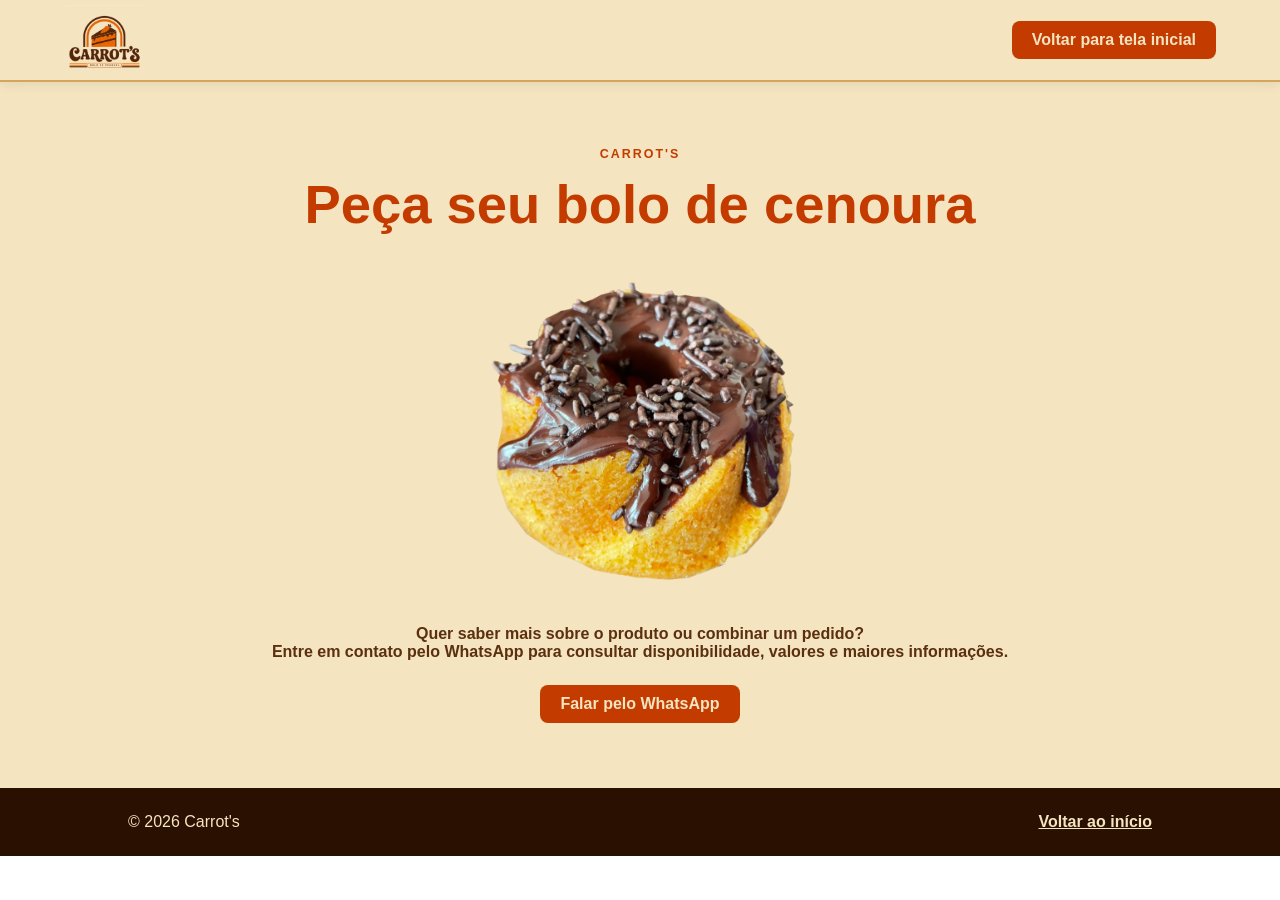
==== PI/pages/compra.html @ 6d579331 "ultima entrega" ====
<!DOCTYPE html>
<html lang="pt-BR">

<head>
    <meta charset="UTF-8" />
    <link rel="shortcut icon" href="../imagem/Logo.png" type="image/x-icon">
    <meta name="viewport" content="width=device-width, initial-scale=1.0" />
    <title>Como comprar | Carrot's</title>
    <link rel="stylesheet" href="../css/style.css">
</head>

<body>

    <header>
        <nav class="navbar">
            <figure>
                <a href="index.html">
                    <img src="../imagem/Logo.png" alt="Logo da Carrot's">
                </a>
            </figure>
            <a class="btn btn-voltar" href="index.html">Voltar para tela inicial</a>
        </nav>
    </header>

    <main class="pagina-compra">
        <div class="compra-conteudo">
            <p class="etiqueta">Carrot's</p>
            <h1>Peça seu bolo de cenoura</h1>

            <img class="imagem-compra" src="../imagem/bolo-cenoura.png" alt="Bolo de cenoura com cobertura de chocolate">

            <p class="texto-compra">
                Quer saber mais sobre o produto ou combinar um pedido? <br>
                Entre em contato pelo WhatsApp para consultar disponibilidade, valores e maiores informações.
            </p>

            <a class="btn btn-default" href="https://wa.me/5511999999999" target="_blank" rel="noopener noreferrer">Falar pelo WhatsApp</a>
        </div>
    </main>

    <footer class="rodape">
        <p>© 2026 Carrot's</p>
        <a href="index.html">Voltar ao início</a>
    </footer>

    <script src="../js/script.js"></script>
</body>

</html>
---- PI/css/style.css ----
@import url('variables.css');
@import url('navbar.css');
@import url('carrossel.css');
@import url('formularios.css');
@import url('bolo.css');

* {
    margin: 0;
    padding: 0;
    box-sizing: border-box;
    font-family: 'Poppins', sans-serif;
}

html {
    scroll-behavior: smooth;
    scroll-padding-top: 95px;
}

@property --a {
    syntax: '<angle>';
    inherits: true;
    initial-value: 0deg;
}

@property --p {
    syntax: '<percentage>';
    inherits: true;
    initial-value: 0%;
}

@property --c1 {
    syntax: '<color>';
    inherits: true;
    initial-value: #000;
}

@property --c2 {
    syntax: '<color>';
    inherits: true;
    initial-value: #000;
}

.imagem-menu {
    display: flex;
    justify-content: center;

    figure {
        width: clamp(200px, 50%, 300px);
        display: flex;
        justify-content: center;
        align-items: center;

        img {
            width: 100%;
            height: 100%;
        }
    }
}

.teste {
    display: flex;
    flex-direction: column;
    align-items: center;
    width: 100%;

    .teste2 {
        position: relative;
        bottom: -100px;
        display: flex;
        flex-direction: column;
        align-items: center;
        width: 100%;
    }

    background-image: url("https://www.transparenttextures.com/patterns/food.png");
    background-color: var(--color-2);
    /*--s: 80px;
    --_g: #0000, var(--c1) 2deg calc(var(--a) - 2deg),#0000 var(--a);
    background:
        conic-gradient(from calc(-45deg  - var(--a)/2) at top    var(--p) left  var(--p),var(--_g)),
        conic-gradient(from calc(-45deg  - var(--a)/2) at top    var(--p) left  var(--p),var(--_g)),
        conic-gradient(from calc( 45deg  - var(--a)/2) at top    var(--p) right var(--p),var(--_g)),
        conic-gradient(from calc( 45deg  - var(--a)/2) at top    var(--p) right var(--p),var(--_g)),
        conic-gradient(from calc(-135deg - var(--a)/2) at bottom var(--p) left  var(--p),var(--_g)),
        conic-gradient(from calc(-135deg - var(--a)/2) at bottom var(--p) left  var(--p),var(--_g)),
        conic-gradient(from calc( 135deg - var(--a)/2) at bottom var(--p) right var(--p),var(--_g)),
        conic-gradient(from calc( 135deg - var(--a)/2) at bottom var(--p) right var(--p),var(--_g))
        var(--c2);
    background-size: calc(2*var(--s)) calc(2*var(--s));
    animation: m 2s infinite alternate linear; */
}

@keyframes m {
    0%, 15% {
        --a: 135deg;
        --p: 20%;
        --c1: #3B8183;
        --c2: #FAD089;
        background-position: 0 0, var(--s) var(--s);
    }

    45%, 50% {
        --a: 90deg;
        --p: 25%;
        --c1: #3B8183;
        --c2: #FAD089;
        background-position: 0 0, var(--s) var(--s);
    }

    50.01%, 55% {
        --a: 90deg;
        --p: 25%;
        --c2: #3B8183;
        --c1: #FAD089;
        background-position: var(--s) 0, 0 var(--s);
    }

    85%, 100% {
        --a: 135deg;
        --p: 20%;
        --c2: #3B8183;
        --c1: #FAD089;
        background-position: var(--s) 0, 0 var(--s);
    }
}

.btn {
    padding: 10px 20px;
    border: none;
    border-radius: 8px;
    cursor: pointer;
    font-size: 1rem;
    font-weight: 600;
    background-color: transparent;
    transition: background-color 0.3s ease-in-out;
}

.btn-mobile {
    font-size: 1.5rem;
}

.btn-default {
    background-color: var(--color-6);
    color: var(--color-10);
    text-decoration: none;

    &:hover {
        background-color: var(--color-5);
    }
}

#Menu {
    background-color: var(--color-10);
    display: flex;
    flex-direction: column;
    gap: 40px;
    align-items: center;
    width: 90%;
    min-height: calc(65vh - 96px);
    padding: 32px 4%;
    padding-top: calc(0px, 5vw, 32px);
    border-radius: 8px;

    h1 {
        color: var(--color-1);
        text-align: center;
        font-size: clamp(3rem, 5vw, 4,3rem);
        text-transform: uppercase;
        line-height: 1.2;
        max-width: 100%;

        span {
            color: var(--color-6);
        }
    }

    p {
        color: var(--color-1);
        text-align: center;
        font-size: 1.25rem;
        font-weight: 500;
        max-width: 1000px;
    }
}

#svg {
    width: 100%;
}

.svg-geral {
    position: relative;
    bottom: -4px;
    width: 100%;
    height: 100px;

    path {
        fill: var(--color-6);
    }
}

/* ================================= */
/* CONTAINER SOBRE */
/* ================================= */

#Sobre {
    width: 100%;
    padding: 80px 10% 40px;
    background-color: var(--color-6);
}

.sobre-container {
    max-width: 1100px;
    margin: 0 auto;
    display: flex;
    flex-direction: column;
    gap: 44px;
    padding: 56px 50px;
    background-color: var(--color-10);
    border: 2px solid var(--color-8);
    border-radius: 24px;
    box-shadow: 0 12px 28px rgba(58, 26, 0, 0.35);
}

/* ================================= */
/* CABEÇALHO E HISTÓRIA */
/* ================================= */

.sobre-texto {
    max-width: 860px;
    margin: 0 auto;
    text-align: center;
}

.sobre-texto h2 {
    color: var(--color-1);
    font-size: clamp(2rem, 4vw, 2.7rem);
    line-height: 1.2;
    margin-bottom: 20px;
}

.sobre-texto h2 span {
    color: var(--color-6);
}

.sobre-texto p {
    color: var(--color-3);
    font-size: 1.05rem;
    font-weight: 500;
    line-height: 1.8;
}

/* ================================= */
/* CARDS: MISSÃO, VISÃO E VALORES */
/* ================================= */

.sobre-info {
    display: grid;
    grid-template-columns: repeat(3, 1fr);
    gap: 24px;
    align-items: stretch;
}

.titles {
    display: flex;
    flex-direction: column;
    justify-content: flex-start;
    padding: 32px 26px;
    background-color: var(--color-11);
    border: 1px solid var(--color-8);
    border-top: 6px solid var(--color-6);
    border-radius: 14px;
    box-shadow: 0 6px 16px rgba(58, 26, 0, 0.12);
    transition: transform 0.3s ease, border-top-color 0.3s ease, box-shadow 0.3s ease;
}

.titles:hover {
    transform: translateY(-6px);
    border-top-color: var(--color-5);
    box-shadow: 0 10px 22px rgba(58, 26, 0, 0.2);
}

.titles h3 {
    width: 100%;
    text-align: center;
    color: var(--color-6);
    font-size: 1.4rem;
    margin-bottom: 14px;
}

.titles p {
    width: 100%;
    text-align: justify;
    text-align-last: left;
    color: var(--color-3);
    font-size: 0.96rem;
    font-weight: 500;
    line-height: 1.65;
    margin: 0;
}

/* ================================= */
/* RESPONSIVIDADE SOBRE */
/* ================================= */

@media (max-width: 950px) {
    #Sobre {
        padding: 60px 6% 35px;
    }

    .sobre-container {
        padding: 40px 28px;
        gap: 32px;
    }

    .sobre-info {
        grid-template-columns: 1fr;
        gap: 20px;
    }

    .titles:hover {
        transform: translateX(6px);
    }
}

/* ================================= */
/* RODAPÉ */
/* ================================= */

.rodape {
    display: flex;
    justify-content: space-between;
    align-items: center;
    gap: 20px;
    padding: 25px 10%;
    background-color: var(--color-1);
    color: var(--color-10);
}

.rodape p {
    color: var(--color-10);
}

.rodape a {
    color: var(--color-10);
    font-weight: 700;
    transition: color 0.3s ease-in-out;
}

.rodape a:hover {
    color: var(--color-5);
}

@media (max-width: 768px) {
    .rodape {
        flex-direction: column;
        text-align: center;
        padding: 25px 6%;
    }
}

/* ================================= */
/* PÁGINA DE COMPRA */
/* ================================= */

.btn-voltar {
    background-color: var(--color-6);
    color: var(--color-10);
    text-decoration: none;

    &:hover {
        background-color: var(--color-5);
    }
}

.pagina-compra {
    min-height: 70vh;
    padding: 65px 24px;
    background-color: var(--color-10);
    text-align: center;
}

.compra-conteudo {
    max-width: 760px;
    margin: 0 auto;
}

.pagina-compra .etiqueta {
    color: var(--color-6);
}

.pagina-compra h1 {
    color: var(--color-6);
    font-size: clamp(2rem, 5vw, 3.4rem);
    margin: 12px 0;
}

.imagem-compra {
    display: block;
    width: min(100%, 360px);
    max-height: 380px;
    object-fit: contain;
    margin: 25px auto;
}

.texto-compra {
    color: var(--color-3);
    font-weight: 600;
    margin: 16px 0 24px;
}

.pagina-compra .btn-default {
    display: inline-block;
}

@media (max-width: 768px) {
    html {
        scroll-padding-top: 80px;
    }

    .integrantes h2 {
        font-size: 2rem;
        text-align: center;
    }

    .integrantes .slides {
        width: 100%;
    }
}

@media (max-width: 480px) {
    #Sobre {
        padding: 45px 5% 30px;
    }

    .sobre-container {
        padding: 28px 18px;
        gap: 26px;
        border-radius: 18px;
    }

    .sobre-texto p {
        font-size: 1rem;
    }

    .titles {
        padding: 24px 20px;
    }

    .titles h3 {
        font-size: 1.25rem;
    }

    .integrantes h2 {
        font-size: 1.7rem;
    }

    .integrantes .slide {
        width: 220px;
    }

    .secao {
        padding: 40px 5%;
    }

    .formulario {
        padding: 16px;
    }

    .link-contato {
        width: 100%;
        justify-content: center;
    }

    .localizacao iframe {
        height: 260px;
    }

    .pagina-compra {
        padding: 40px 16px;
    }

    .btn-voltar {
        padding: 8px 12px;
        font-size: 0.85rem;
        text-align: center;
    }
}
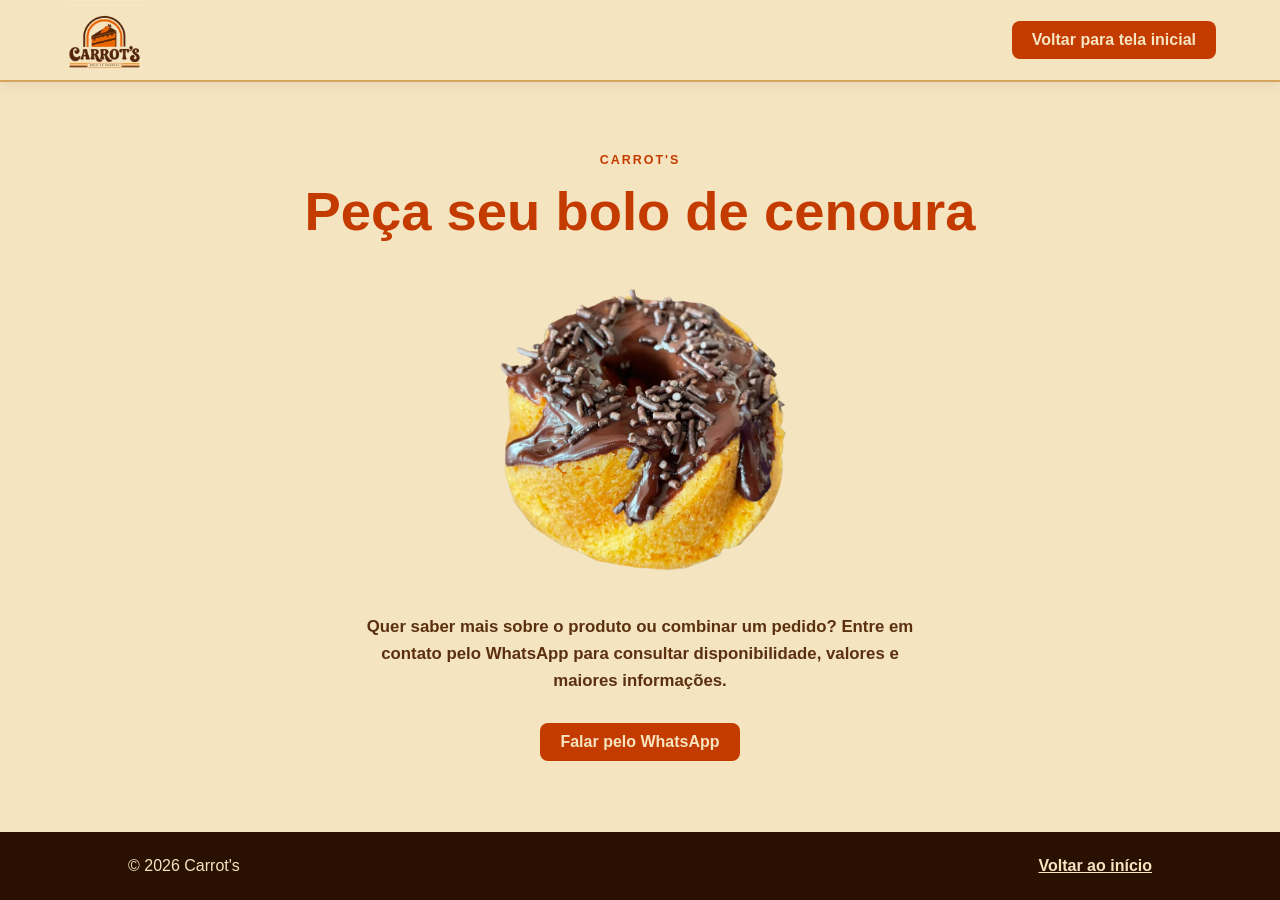
==== commit b6a58ee1: "Update compra.html" ====
--- a/PI/pages/compra.html
+++ b/PI/pages/compra.html
@@ -8,17 +8,19 @@
     <title>Como comprar | Carrot's</title>
     <link rel="stylesheet" href="../css/style.css">
 </head>
-
-<body>
+<body class="layout-compra">
 
     <header>
-        <nav class="navbar">
+        <nav class="navbar navbar-compra">
             <figure>
                 <a href="index.html">
                     <img src="../imagem/Logo.png" alt="Logo da Carrot's">
                 </a>
             </figure>
-            <a class="btn btn-voltar" href="index.html">Voltar para tela inicial</a>
+            <a class="btn btn-voltar" href="index.html">
+                <span class="texto-voltar-desktop">Voltar para tela inicial</span>
+                <span class="texto-voltar-mobile">← Início</span>
+            </a>
         </nav>
     </header>
 
@@ -27,14 +29,18 @@
             <p class="etiqueta">Carrot's</p>
             <h1>Peça seu bolo de cenoura</h1>
 
-            <img class="imagem-compra" src="../imagem/bolo-cenoura.png" alt="Bolo de cenoura com cobertura de chocolate">
+            <figure class="compra-imagem-box">
+                <img class="imagem-compra" src="../imagem/bolo-cenoura.png" alt="Bolo de cenoura com cobertura de chocolate">
+            </figure>
 
             <p class="texto-compra">
-                Quer saber mais sobre o produto ou combinar um pedido? <br>
+                Quer saber mais sobre o produto ou combinar um pedido?
                 Entre em contato pelo WhatsApp para consultar disponibilidade, valores e maiores informações.
             </p>
 
-            <a class="btn btn-default" href="https://wa.me/5511999999999" target="_blank" rel="noopener noreferrer">Falar pelo WhatsApp</a>
+            <a class="btn btn-default btn-compra-whats" href="https://wa.me/5518996057578" target="_blank" rel="noopener noreferrer">
+                Falar pelo WhatsApp
+            </a>
         </div>
     </main>
 
@@ -45,5 +51,4 @@
 
     <script src="../js/script.js"></script>
 </body>
-
 </html>
--- a/PI/css/style.css
+++ b/PI/css/style.css
@@ -74,20 +74,6 @@
 
     background-image: url("https://www.transparenttextures.com/patterns/food.png");
     background-color: var(--color-2);
-    /*--s: 80px;
-    --_g: #0000, var(--c1) 2deg calc(var(--a) - 2deg),#0000 var(--a);
-    background:
-        conic-gradient(from calc(-45deg  - var(--a)/2) at top    var(--p) left  var(--p),var(--_g)),
-        conic-gradient(from calc(-45deg  - var(--a)/2) at top    var(--p) left  var(--p),var(--_g)),
-        conic-gradient(from calc( 45deg  - var(--a)/2) at top    var(--p) right var(--p),var(--_g)),
-        conic-gradient(from calc( 45deg  - var(--a)/2) at top    var(--p) right var(--p),var(--_g)),
-        conic-gradient(from calc(-135deg - var(--a)/2) at bottom var(--p) left  var(--p),var(--_g)),
-        conic-gradient(from calc(-135deg - var(--a)/2) at bottom var(--p) left  var(--p),var(--_g)),
-        conic-gradient(from calc( 135deg - var(--a)/2) at bottom var(--p) right var(--p),var(--_g)),
-        conic-gradient(from calc( 135deg - var(--a)/2) at bottom var(--p) right var(--p),var(--_g))
-        var(--c2);
-    background-size: calc(2*var(--s)) calc(2*var(--s));
-    animation: m 2s infinite alternate linear; */
 }
 
 @keyframes m {
@@ -164,7 +150,7 @@
     h1 {
         color: var(--color-1);
         text-align: center;
-        font-size: clamp(3rem, 5vw, 4,3rem);
+        font-size: clamp(3rem, 5vw, 4.3rem);
         text-transform: uppercase;
         line-height: 1.2;
         max-width: 100%;
@@ -362,24 +348,44 @@
 /* PÁGINA DE COMPRA */
 /* ================================= */
 
+body.layout-compra {
+    min-height: 100vh;
+    display: flex;
+    flex-direction: column;
+    background-color: var(--color-10);
+}
+
+.navbar-compra {
+    gap: 12px;
+}
+
+.texto-voltar-mobile {
+    display: none;
+}
+
 .btn-voltar {
     background-color: var(--color-6);
     color: var(--color-10);
     text-decoration: none;
-
-    &:hover {
-        background-color: var(--color-5);
-    }
+    white-space: nowrap;
+}
+
+.btn-voltar:hover {
+    background-color: var(--color-5);
 }
 
 .pagina-compra {
-    min-height: 70vh;
-    padding: 65px 24px;
+    flex: 1;
+    display: flex;
+    align-items: center;
+    justify-content: center;
+    padding: 50px 24px;
     background-color: var(--color-10);
     text-align: center;
 }
 
 .compra-conteudo {
+    width: 100%;
     max-width: 760px;
     margin: 0 auto;
 }
@@ -390,27 +396,73 @@
 
 .pagina-compra h1 {
     color: var(--color-6);
-    font-size: clamp(2rem, 5vw, 3.4rem);
+    font-size: clamp(1.8rem, 5vw, 3.4rem);
+    line-height: 1.2;
     margin: 12px 0;
+}
+
+.compra-imagem-box {
+    display: flex;
+    justify-content: center;
+    align-items: center;
+    margin: 25px auto;
 }
 
 .imagem-compra {
     display: block;
-    width: min(100%, 360px);
-    max-height: 380px;
+    width: min(100%, 340px);
+    height: auto;
+    max-height: 360px;
     object-fit: contain;
-    margin: 25px auto;
 }
 
 .texto-compra {
+    max-width: 560px;
+    margin: 16px auto 28px;
     color: var(--color-3);
+    font-size: clamp(0.95rem, 2.5vw, 1.05rem);
     font-weight: 600;
-    margin: 16px 0 24px;
-}
-
-.pagina-compra .btn-default {
+    line-height: 1.6;
+}
+
+.btn-compra-whats {
     display: inline-block;
 }
+
+@media (max-width: 600px) {
+    .pagina-compra {
+        padding: 32px 18px;
+    }
+
+    .imagem-compra {
+        width: min(78%, 250px);
+    }
+
+    .btn-compra-whats {
+        width: 100%;
+        max-width: 320px;
+        padding: 14px 20px;
+    }
+}
+
+@media (max-width: 420px) {
+    .texto-voltar-desktop {
+        display: none;
+    }
+
+    .texto-voltar-mobile {
+        display: inline;
+    }
+
+    .btn-voltar {
+        padding: 8px 14px;
+        font-size: 0.9rem;
+    }
+}
+
+/* ================================= */
+/* AJUSTES GERAIS MOBILE */
+/* ================================= */
 
 @media (max-width: 768px) {
     html {
@@ -474,14 +526,4 @@
     .localizacao iframe {
         height: 260px;
     }
-
-    .pagina-compra {
-        padding: 40px 16px;
-    }
-
-    .btn-voltar {
-        padding: 8px 12px;
-        font-size: 0.85rem;
-        text-align: center;
-    }
-}
+}
